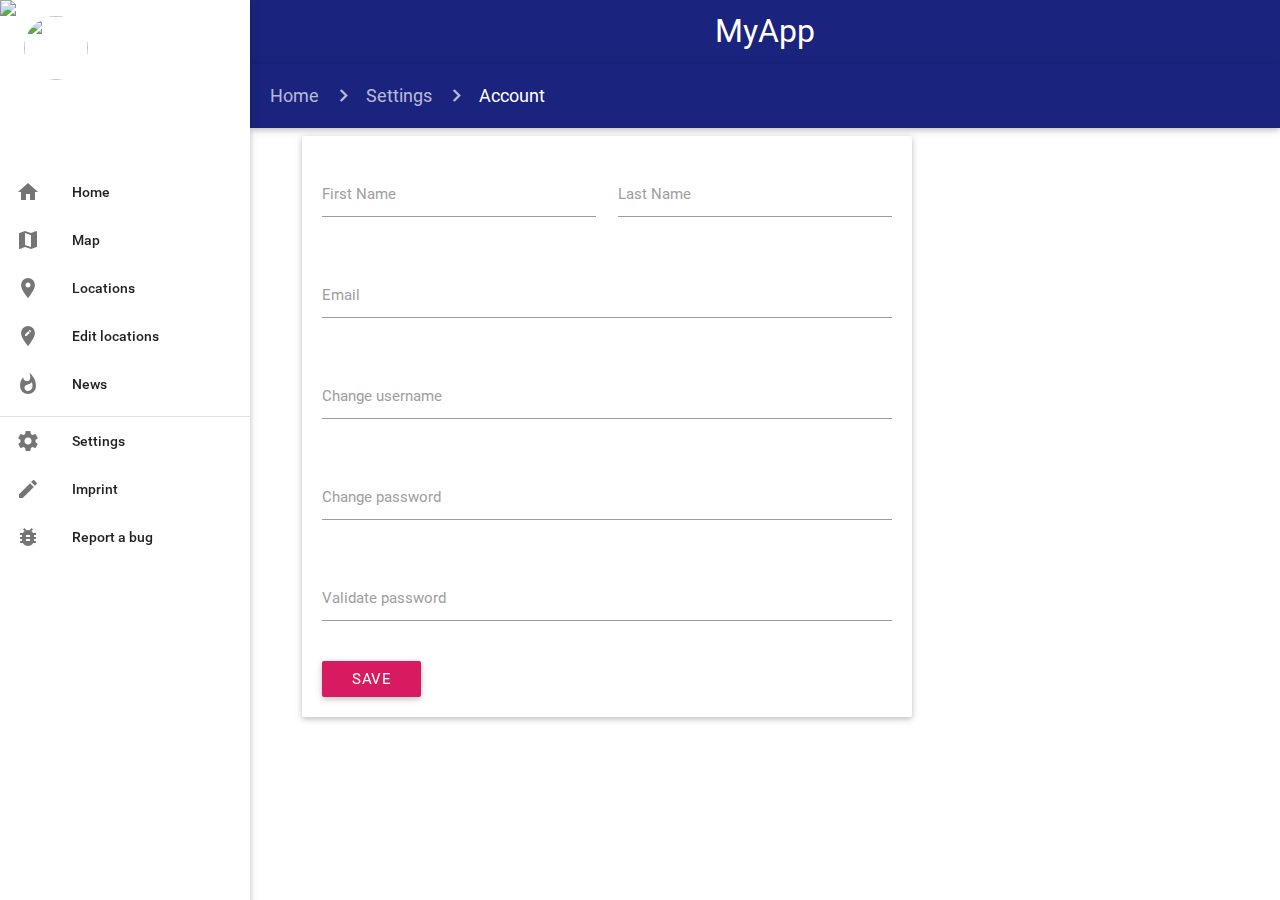
==== accountsettings.html @ cc11c863 "changed divider" ====
<!DOCTYPE html>
<html>

<head>
    <!--Import Google Icon Font-->
    <link href="https://fonts.googleapis.com/icon?family=Material+Icons" rel="stylesheet">

    <!--Import materialize.css-->
    <link type="text/css" rel="stylesheet" href="/css/materialize.min.css" media="screen" />
    <link type="text/css" rel="stylesheet" href="/css/style.min.css" media="screen" />

    <!--Let browser know website is optimized for mobile-->
    <meta name="viewport" content="width=device-width, initial-scale=1.0" />
    <meta http-equiv="X-UA-Compatible" content="IE=edge">
    <meta http-equiv="Content-Type" content="text/html; charset=utf-8" />
    <title>MyApp | Settings > Account</title>
</head>

<body>
    <header>
        <nav>
            <div class="nav-wrapper">
                <a href="#!" class="brand-logo center">MyApp</a>
                <a href="#" data-activates="slide-out" class="button-collapse"><i class="material-icons">menu</i></a>

                <ul id="slide-out" class="side-nav fixed">
                    <li>
                        <div class="userView">
                            <img class="background" src="/images/office.jpg">
                            <a href="#!"><img class="circle" src="/images/yuna.jpg"></a>
                            <a href="#!"><span class="white-text name">Tom Scholz</span></a>
                            <a href="#!"><span class="white-text email">magicmaster@gmail.com</span></a>
                        </div>
                    </li>
                    <li><a class="waves-effect" href="./"><i class="material-icons">home</i>Home</a></li>
                    <li><a class="waves-effect" href="/map.html"><i class="material-icons">map</i>Map</a></li>
                    <li><a class="waves-effect" href="#!"><i class="material-icons">location_on</i>Locations</a></li>
                    <li><a class="waves-effect" href="#!"><i class="material-icons">edit_location</i>Edit locations</a></li>
                    <li><a class="waves-effect" href="/news.html"><i class="material-icons">whatshot</i>News</a></li>
                    <li class="divider"></li>
                    <li><a class="waves-effect active" href="/settings.html"><i class="material-icons">settings</i>Settings</a></li>
                    <li><a class="waves-effect" href="#!"><i class="material-icons">mode_editq</i>Imprint</a></li>
                    <li><a class="modal-trigger waves-effect" href="#bugreport"><i class="material-icons">bug_report</i>Report a bug</a></li>
                </ul>
            </div>
        </nav>
    </header>
    <main>
        <nav class="hide-on-med-and-down">
            <div class="nav-wrapper" style="padding: 0 0 0 20px;">
              <a href="/" class="breadcrumb">Home</a>
              <a href="/settings.html" class="breadcrumb">Settings</a>
                <a href="/accountsettings.html" class="breadcrumb">Account</a>
            </div>
        </nav>

        <div class="container">
            <div class="row">
                <div class="col s12 m8 l8">
                    <div class="card-panel">
                        <div class="row">
                            <div class="input-field col s6">
                                <input id="first_name" type="text" class="validate">
                                <label for="first_name">First Name</label>
                            </div>
                            <div class="input-field col s6">
                                <input id="last_name" type="text" class="validate">
                                <label for="last_name">Last Name</label>
                            </div>
                        </div>
                        <div class="row">
                            <div class="input-field col s12">
                                <input required id="admin-email" type="email" class="validate ">
                                <label for="admin-email">Email</label>
                            </div>
                        </div>
                        <div class="row">
                            <div class="input-field col s12">
                                <input required id="username" type="text" class="validate">
                                <label for="username">Change username</label>
                            </div>
                        </div>
                        <div class="row">
                            <div class="input-field col s12">
                                <input required id="password" type="password" class="validate">
                                <label for="password">Change password</label>
                            </div>
                        </div>
                        <div class="row">
                            <div class="input-field col s12">
                                <input required id="password-validate" type="password" class="validate">
                                <label for="password-validate">Validate password</label>
                            </div>
                        </div>
                        <button class="btn waves-effect waves-light" type="submit" name="action">Save</button>
                    </div>
                </div>
                <div class="col s12 m4 l4">

                </div>
            </div>
        </div>
    </main>

    <div id="bugreport" class="modal modal-fixed-footer">
        <div class="modal-content">
            <h4>Report a bug</h4>
            <div class="row">
                <div class="col s12">
                    <div class="row">
                        <div class="input-field col s6">
                            <input id="first_name" type="text" class="validate">
                            <label for="first_name">First Name</label>
                        </div>
                        <div class="input-field col s6">
                            <input id="last_name" type="text" class="validate">
                            <label for="last_name">Last Name</label>
                        </div>
                    </div>
                    <div class="row">
                        <div class="input-field col s12">
                            <input id="email" type="email" class="validate">
                            <label for="email">Email</label>
                        </div>
                    </div>
                    <div class="row">
                        <div class="input-field col s12">
                            <textarea id="bugreportTextarea" class="materialize-textarea"></textarea>
                            <label for="bugreportTextarea">Textarea</label>
                        </div>
                    </div>
                </div>
            </div>
        </div>
        <div class="modal-footer">
            <a href="#!" class="modal-action modal-close waves-effect waves-green btn-flat ">Submit</a>
            <a href="#!" class="modal-action modal-close waves-effect waves-red btn-flat ">Cancel</a>
        </div>
    </div>

    <!--Import Javascript-->
    <script type="text/javascript" src="https://code.jquery.com/jquery-2.1.1.min.js"></script>
    <script type="text/javascript" src="/js/materialize.min.js"></script>
    <script type="text/javascript" src="/js/init.js"></script>
</body>

</html>
---- css/style.min.css ----
html,body,main{height:94%!important;margin:0;padding:0}header,main,footer{padding-left:250px}@media only screen and (max-width:992px){header,main,footer{padding-left:0}}
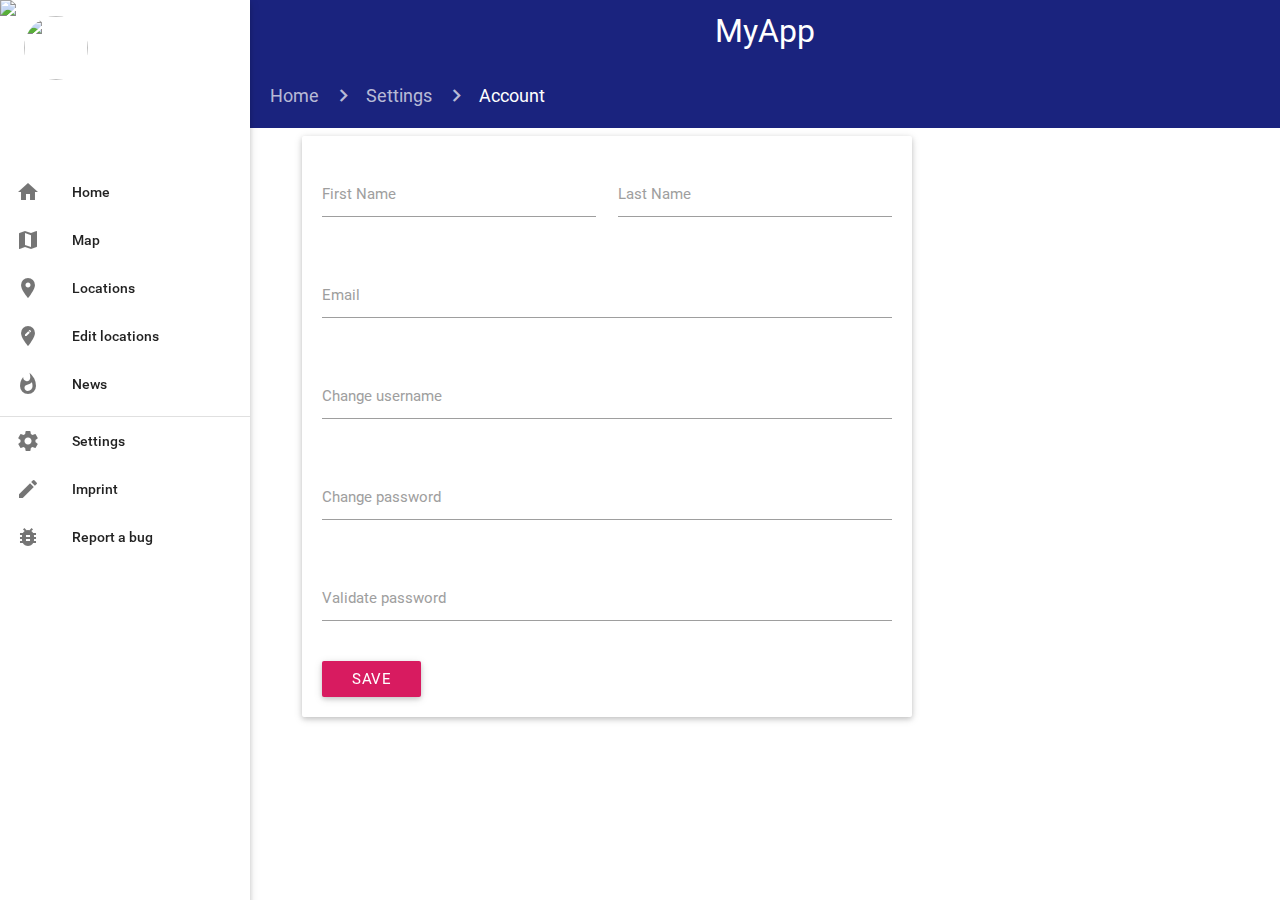
==== commit 6d9f1d94: "Removed Bug report modal and linked to Github Issues" ====
--- a/accountsettings.html
+++ b/accountsettings.html
@@ -22,34 +22,34 @@
             <div class="nav-wrapper">
                 <a href="#!" class="brand-logo center">MyApp</a>
                 <a href="#" data-activates="slide-out" class="button-collapse"><i class="material-icons">menu</i></a>
+            </div>
 
-                <ul id="slide-out" class="side-nav fixed">
-                    <li>
-                        <div class="userView">
-                            <img class="background" src="/images/office.jpg">
-                            <a href="#!"><img class="circle" src="/images/yuna.jpg"></a>
-                            <a href="#!"><span class="white-text name">Tom Scholz</span></a>
-                            <a href="#!"><span class="white-text email">magicmaster@gmail.com</span></a>
-                        </div>
-                    </li>
-                    <li><a class="waves-effect" href="./"><i class="material-icons">home</i>Home</a></li>
-                    <li><a class="waves-effect" href="/map.html"><i class="material-icons">map</i>Map</a></li>
-                    <li><a class="waves-effect" href="#!"><i class="material-icons">location_on</i>Locations</a></li>
-                    <li><a class="waves-effect" href="#!"><i class="material-icons">edit_location</i>Edit locations</a></li>
-                    <li><a class="waves-effect" href="/news.html"><i class="material-icons">whatshot</i>News</a></li>
-                    <li class="divider"></li>
-                    <li><a class="waves-effect active" href="/settings.html"><i class="material-icons">settings</i>Settings</a></li>
-                    <li><a class="waves-effect" href="#!"><i class="material-icons">mode_editq</i>Imprint</a></li>
-                    <li><a class="modal-trigger waves-effect" href="#bugreport"><i class="material-icons">bug_report</i>Report a bug</a></li>
-                </ul>
-            </div>
+            <ul id="slide-out" class="side-nav fixed">
+                <li>
+                    <div class="userView">
+                        <img class="background" src="/images/office.jpg">
+                        <a href="#!"><img class="circle" src="/images/yuna.jpg"></a>
+                        <a href="#!"><span class="white-text name">Tom Scholz</span></a>
+                        <a href="#!"><span class="white-text email">magicmaster@gmail.com</span></a>
+                    </div>
+                </li>
+                <li><a class="waves-effect" href="./"><i class="material-icons">home</i>Home</a></li>
+                <li><a class="waves-effect" href="/map.html"><i class="material-icons">map</i>Map</a></li>
+                <li><a class="waves-effect" href="#!"><i class="material-icons">location_on</i>Locations</a></li>
+                <li><a class="waves-effect" href="#!"><i class="material-icons">edit_location</i>Edit locations</a></li>
+                <li><a class="waves-effect" href="/news.html"><i class="material-icons">whatshot</i>News</a></li>
+                <li class="divider"></li>
+                <li><a class="waves-effect active" href="/settings.html"><i class="material-icons">settings</i>Settings</a></li>
+                <li><a class="waves-effect" href="#!"><i class="material-icons">mode_editq</i>Imprint</a></li>
+                <li><a class="waves-effect" href="https://github.com/tomscholz/materialize-map/issues"><i class="material-icons">bug_report</i>Report a bug</a></li>
+            </ul>
         </nav>
     </header>
     <main>
         <nav class="hide-on-med-and-down">
             <div class="nav-wrapper" style="padding: 0 0 0 20px;">
-              <a href="/" class="breadcrumb">Home</a>
-              <a href="/settings.html" class="breadcrumb">Settings</a>
+                <a href="/" class="breadcrumb">Home</a>
+                <a href="/settings.html" class="breadcrumb">Settings</a>
                 <a href="/accountsettings.html" class="breadcrumb">Account</a>
             </div>
         </nav>
@@ -102,46 +102,11 @@
         </div>
     </main>
 
-    <div id="bugreport" class="modal modal-fixed-footer">
-        <div class="modal-content">
-            <h4>Report a bug</h4>
-            <div class="row">
-                <div class="col s12">
-                    <div class="row">
-                        <div class="input-field col s6">
-                            <input id="first_name" type="text" class="validate">
-                            <label for="first_name">First Name</label>
-                        </div>
-                        <div class="input-field col s6">
-                            <input id="last_name" type="text" class="validate">
-                            <label for="last_name">Last Name</label>
-                        </div>
-                    </div>
-                    <div class="row">
-                        <div class="input-field col s12">
-                            <input id="email" type="email" class="validate">
-                            <label for="email">Email</label>
-                        </div>
-                    </div>
-                    <div class="row">
-                        <div class="input-field col s12">
-                            <textarea id="bugreportTextarea" class="materialize-textarea"></textarea>
-                            <label for="bugreportTextarea">Textarea</label>
-                        </div>
-                    </div>
-                </div>
-            </div>
-        </div>
-        <div class="modal-footer">
-            <a href="#!" class="modal-action modal-close waves-effect waves-green btn-flat ">Submit</a>
-            <a href="#!" class="modal-action modal-close waves-effect waves-red btn-flat ">Cancel</a>
-        </div>
-    </div>
-
     <!--Import Javascript-->
     <script type="text/javascript" src="https://code.jquery.com/jquery-2.1.1.min.js"></script>
     <script type="text/javascript" src="/js/materialize.min.js"></script>
     <script type="text/javascript" src="/js/init.js"></script>
+<script type="text/javascript" src="/js/custom.js"></script>
 </body>
 
 </html>
